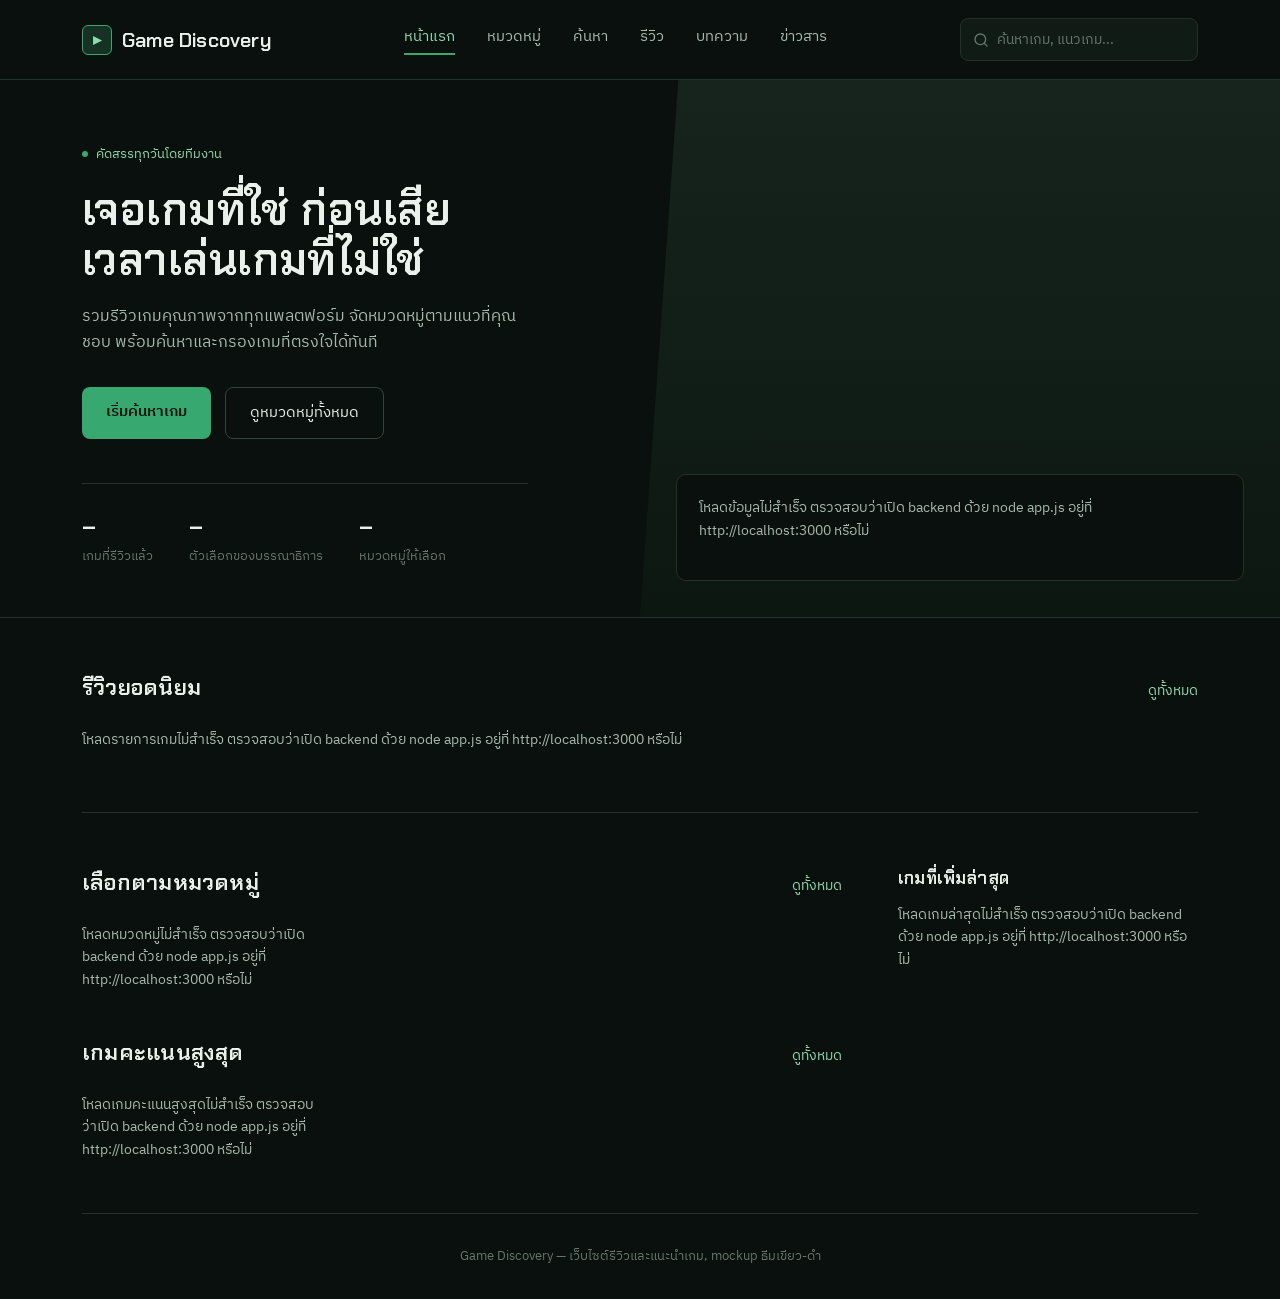
==== index.html @ e130eb2a "Initial frontend" ====
<!DOCTYPE html>
<html lang="th">
<head>
<meta charset="UTF-8">
<meta name="viewport" content="width=device-width, initial-scale=1.0">
<title>Game Discovery — หาเกมที่ใช่ ก่อนใคร</title>
<link rel="preconnect" href="https://fonts.googleapis.com">
<link rel="preconnect" href="https://fonts.gstatic.com" crossorigin>
<link href="https://fonts.googleapis.com/css2?family=Chakra+Petch:wght@500;600;700&family=IBM+Plex+Sans+Thai:wght@400;500;600&family=IBM+Plex+Sans:wght@400;500;600&display=swap" rel="stylesheet">
<link rel="stylesheet" href="style.css">
</head>
<body>

<header>
  <nav class="nav">
    <a class="brand" href="index.html"><span class="brand-mark">▸</span>Game Discovery</a>
    <div class="nav-links">
      <a href="index.html" class="active">หน้าแรก</a>
      <a href="categories.html">หมวดหมู่</a>
      <a href="search.html">ค้นหา</a>
      <a href="#">รีวิว</a>
      <a href="#">บทความ</a>
      <a href="#">ข่าวสาร</a>
    </div>
    <div class="nav-right">
      <form class="search-box" id="nav-search-form" role="search">
        <svg class="search-icon" width="16" height="16" viewBox="0 0 24 24" fill="none" stroke="currentColor" stroke-width="2" stroke-linecap="round" stroke-linejoin="round"><circle cx="11" cy="11" r="8"></circle><line x1="21" y1="21" x2="16.65" y2="16.65"></line></svg>
        <input type="text" id="nav-search-input" class="search-input" placeholder="ค้นหาเกม, แนวเกม..." autocomplete="off">
      </form>
    </div>
  </nav>
</header>

<div class="hero">
  <div class="hero-left">
    <div class="hero-tag"><span class="dot"></span>คัดสรรทุกวันโดยทีมงาน</div>
    <h1>เจอเกมที่ใช่ ก่อนเสียเวลาเล่นเกมที่ไม่ใช่</h1>
    <p>รวมรีวิวเกมคุณภาพจากทุกแพลตฟอร์ม จัดหมวดหมู่ตามแนวที่คุณชอบ พร้อมค้นหาและกรองเกมที่ตรงใจได้ทันที</p>
    <div class="hero-ctas">
      <a href="search.html" class="btn-primary">เริ่มค้นหาเกม</a>
      <a href="categories.html" class="btn-ghost">ดูหมวดหมู่ทั้งหมด</a>
    </div>
    <div class="hero-stats">
      <div class="hero-stat"><b id="stat-games">–</b><span>เกมที่รีวิวแล้ว</span></div>
      <div class="hero-stat"><b id="stat-picks">–</b><span>ตัวเลือกของบรรณาธิการ</span></div>
      <div class="hero-stat"><b id="stat-cats">–</b><span>หมวดหมู่ให้เลือก</span></div>
    </div>
  </div>
  <div class="hero-right">
    <a class="hero-card" id="hero-card" href="#">
      <p style="color:var(--text-mid);font-size:14px;">กำลังโหลด...</p>
    </a>
  </div>
</div>

<div class="wrap">
  <section>
    <div class="sec-head"><h2>รีวิวยอดนิยม</h2><a href="search.html?sort=score_desc">ดูทั้งหมด</a></div>
    <div class="review-strip" id="review-strip">
      <p style="color:var(--text-mid);font-size:14px;">กำลังโหลดเกม...</p>
    </div>
  </section>

  <section>
    <div class="main-grid">
      <div>
        <div class="sec-head" id="categories"><h2>เลือกตามหมวดหมู่</h2><a href="categories.html">ดูทั้งหมด</a></div>
        <div class="cat-grid" id="cat-grid">
          <p style="color:var(--text-mid);font-size:14px;">กำลังโหลดหมวดหมู่...</p>
        </div>

        <div style="height:44px;"></div>

        <div class="sec-head"><h2>เกมคะแนนสูงสุด</h2><a href="search.html?sort=score_desc">ดูทั้งหมด</a></div>
        <div class="rec-row" id="rec-row">
          <p style="color:var(--text-mid);font-size:14px;">กำลังโหลดเกม...</p>
        </div>
      </div>

      <aside>
        <div class="sec-head" style="border:none;margin-bottom:12px;"><h2 style="font-size:17px;">เกมที่เพิ่มล่าสุด</h2></div>
        <div id="recent-list">
          <p style="color:var(--text-mid);font-size:14px;">กำลังโหลด...</p>
        </div>
      </aside>
    </div>
  </section>
</div>

<footer>Game Discovery — เว็บไซต์รีวิวและแนะนำเกม, mockup ธีมเขียว-ดำ</footer>

<script src="common.js"></script>
<script src="script.js"></script>
</body>
</html>
---- style.css ----
:root{
    --bg-0:#0A100D;
    --bg-1:#111B16;
    --bg-2:#182620;
    --line:#243029;
    --line-strong:#33453A;
    --text-hi:#EAF1EC;
    --text-mid:#A9BBAF;
    --text-low:#66766C;
    --green:#37A870;
    --green-soft:#8FD9AE;
    --green-deep:#153224;
    --amber:#E3B15E;
    --amber-deep:#3A2C14;
  }
  *{box-sizing:border-box;margin:0;padding:0;}
  body{
    background:var(--bg-0);
    color:var(--text-hi);
    font-family:'IBM Plex Sans Thai','IBM Plex Sans',sans-serif;
    line-height:1.6;
  }
  h1,h2,h3,.brand,.score,.eyebrow-num{
    font-family:'Chakra Petch',sans-serif;
    letter-spacing:0.01em;
  }
  a{color:inherit;text-decoration:none;}
  img{display:block;max-width:100%;}
  .wrap{max-width:1180px;margin:0 auto;padding:0 32px;}

  /* NAV */
  header{
    border-bottom:1px solid var(--line);
    background:var(--bg-0);
    position:sticky;top:0;z-index:10;
  }
  .nav{
    display:flex;align-items:center;justify-content:space-between;
    padding:18px 32px;max-width:1180px;margin:0 auto;
  }
  .brand{
    font-size:20px;font-weight:600;color:var(--text-hi);
    display:flex;align-items:center;gap:10px;
  }
  .brand-mark{
    width:30px;height:30px;background:var(--green-deep);
    border:1px solid var(--green);border-radius:6px;
    display:flex;align-items:center;justify-content:center;
    color:var(--green-soft);font-size:16px;
  }
  .nav-links{display:flex;gap:32px;font-size:15px;color:var(--text-mid);}
  .nav-links a.active{color:var(--green-soft);border-bottom:2px solid var(--green);padding-bottom:4px;}
  .nav-right{display:flex;align-items:center;gap:20px;}

  /* ช่องค้นหาบน nav — เป็น input จริง ใช้พิมพ์แล้ว Enter เพื่อค้นหาได้ */
  .search-box{
    display:flex;align-items:center;gap:8px;
    background:var(--bg-1);border:1px solid var(--line);
    border-radius:8px;padding:0 12px;color:var(--text-low);
    min-width:220px;transition:border-color .15s ease;
  }
  .search-box:focus-within{border-color:var(--green);}
  .search-icon{flex-shrink:0;color:var(--text-low);}
  .search-box:focus-within .search-icon{color:var(--green-soft);}
  .search-input{
    background:transparent;border:none;outline:none;
    color:var(--text-hi);font-family:inherit;font-size:14px;
    padding:9px 0;width:100%;
  }
  .search-input::placeholder{color:var(--text-low);}

  /* HERO */
  .hero{
    display:grid;grid-template-columns:1fr 1fr;
    gap:0;border-bottom:1px solid var(--line);
    min-height:420px;
  }
  .hero-left{
    padding:64px 32px 48px calc((100vw - 1180px)/2 + 32px);
    display:flex;flex-direction:column;justify-content:center;
    max-width:560px;
  }
  @media(max-width:1180px){.hero-left{padding-left:32px;}}
  .hero-tag{
    font-size:13px;color:var(--green-soft);
    display:flex;align-items:center;gap:8px;margin-bottom:20px;
  }
  .hero-tag .dot{width:6px;height:6px;border-radius:50%;background:var(--green);}
  .hero-left h1{
    font-size:44px;font-weight:600;line-height:1.15;
    color:var(--text-hi);margin-bottom:18px;
  }
  .hero-left p{color:var(--text-mid);font-size:16px;max-width:440px;margin-bottom:32px;}
  .hero-ctas{display:flex;gap:14px;margin-bottom:44px;}
  .btn-primary{
    background:var(--green);color:#08150E;font-weight:600;
    padding:13px 24px;border-radius:8px;font-size:15px;
  }
  .btn-ghost{
    border:1px solid var(--line-strong);color:var(--text-hi);
    padding:13px 24px;border-radius:8px;font-size:15px;
  }
  .hero-stats{display:flex;gap:36px;border-top:1px solid var(--line);padding-top:24px;}
  .hero-stat b{display:block;font-family:'Chakra Petch',sans-serif;font-size:22px;color:var(--text-hi);}
  .hero-stat span{font-size:13px;color:var(--text-low);}

  .hero-right{
    position:relative;background:var(--bg-1);
    clip-path:polygon(6% 0,100% 0,100% 100%,0 100%);
    display:flex;align-items:flex-end;padding:36px;
    background:linear-gradient(180deg,#16241D 0%,#0D1712 100%);
  }
  .hero-card{
    background:var(--bg-0);border:1px solid var(--line);
    border-radius:10px;padding:22px;width:100%;display:block;
    transition:border-color .15s ease;
  }
  a.hero-card:hover{border-color:var(--green);}
  .hero-card-top{display:flex;justify-content:space-between;align-items:flex-start;margin-bottom:14px;}
  .badge-score{
    background:var(--amber-deep);color:var(--amber);
    font-family:'Chakra Petch',sans-serif;font-weight:600;
    font-size:14px;padding:4px 10px;border-radius:6px;
  }
  .badge-pick{font-size:12px;color:var(--green-soft);}
  .hero-card h3{font-size:24px;color:var(--text-hi);margin-bottom:8px;}
  .hero-card p{font-size:14px;color:var(--text-mid);margin-bottom:16px;}
  .tag-row{display:flex;gap:8px;}
  .tag{
    font-size:12px;color:var(--text-mid);border:1px solid var(--line-strong);
    padding:4px 10px;border-radius:6px;
  }

  /* SECTION HEADERS */
  section{padding:52px 0;border-bottom:1px solid var(--line);}
  .sec-head{display:flex;justify-content:space-between;align-items:baseline;margin-bottom:24px;}
  .sec-head h2{font-size:22px;font-weight:600;}
  .sec-head a{font-size:14px;color:var(--green-soft);}

  /* REVIEW STRIP */
  .review-strip{display:flex;gap:0;overflow-x:auto;margin:0 -32px;padding:0 32px 8px;}
  .review-card{
    min-width:200px;border-right:1px solid var(--line);
    padding:0 20px 0 0;margin-right:20px;
  }
  .cover{
    height:130px;border-radius:8px;margin-bottom:12px;
    display:flex;align-items:flex-end;padding:10px;
    color:var(--text-hi);font-family:'Chakra Petch',sans-serif;font-size:13px;font-weight:600;
  }
  .review-card h4{font-size:15px;margin-bottom:4px;}
  .review-meta{display:flex;justify-content:space-between;align-items:center;}
  .review-meta .genre{font-size:12px;color:var(--text-low);}
  .review-meta .score{font-size:13px;color:var(--amber);font-weight:600;}

  /* MAIN GRID: content + sidebar */
  .main-grid{display:grid;grid-template-columns:1fr 300px;gap:56px;}
  .cat-grid{display:grid;grid-template-columns:repeat(3,1fr);gap:12px;}
  .cat-tile{
    background:var(--bg-1);border:1px solid var(--line);border-radius:8px;
    padding:16px;
  }
  .cat-tile b{display:block;font-size:15px;margin-bottom:2px;}
  .cat-tile span{font-size:12px;color:var(--text-low);}
  .cat-tile.wide{grid-column:span 2;}

  .rec-row{display:grid;grid-template-columns:repeat(3,1fr);gap:16px;}
  .rec-card .cover{height:110px;}

  aside .news-item{
    display:flex;gap:12px;padding:14px 0;border-top:1px solid var(--line);
  }
  aside .news-item:first-child{border-top:none;}
  .news-thumb{width:52px;height:52px;border-radius:6px;flex-shrink:0;}
  .news-item h5{font-size:13.5px;margin-bottom:4px;line-height:1.4;}
  .news-item span{font-size:11.5px;color:var(--text-low);}

  footer{padding:32px;text-align:center;font-size:13px;color:var(--text-low);}

  /* ===== SEARCH PAGE (search.html) ===== */
  .search-wrap{max-width:1180px;margin:0 auto;padding:48px 32px;}
  .search-wrap h1{font-size:28px;font-weight:600;margin-bottom:8px;}
  .search-wrap p.lead{color:var(--text-mid);font-size:15px;margin-bottom:28px;}

  .search-controls{margin-bottom:28px;}
  .search-field{position:relative;margin-bottom:14px;}
  .search-field input{
    width:100%;background:var(--bg-1);border:1px solid var(--line);
    border-radius:8px;padding:15px 16px;color:var(--text-hi);
    font-family:inherit;font-size:15px;outline:none;
    transition:border-color .15s ease;
  }
  .search-field input:focus{border-color:var(--green);}
  .search-field input::placeholder{color:var(--text-low);}

  .filter-row{display:flex;flex-wrap:wrap;gap:12px;align-items:center;}
  .filter-row select{
    background:var(--bg-1);border:1px solid var(--line);border-radius:8px;
    padding:10px 12px;color:var(--text-hi);font-family:inherit;font-size:14px;
    outline:none;
  }
  .filter-row select:focus{border-color:var(--green);}
  .check-field{
    display:flex;align-items:center;gap:8px;font-size:14px;
    color:var(--text-mid);cursor:pointer;user-select:none;
  }
  .check-field input{accent-color:var(--green);width:16px;height:16px;cursor:pointer;}

  .search-count{font-size:14px;color:var(--text-low);margin-bottom:20px;}
  .search-results{display:grid;grid-template-columns:repeat(auto-fill,minmax(200px,1fr));gap:20px;}
  .search-results .review-card{margin:0;padding:0;border:none;}
  .search-state{color:var(--text-mid);font-size:14px;}
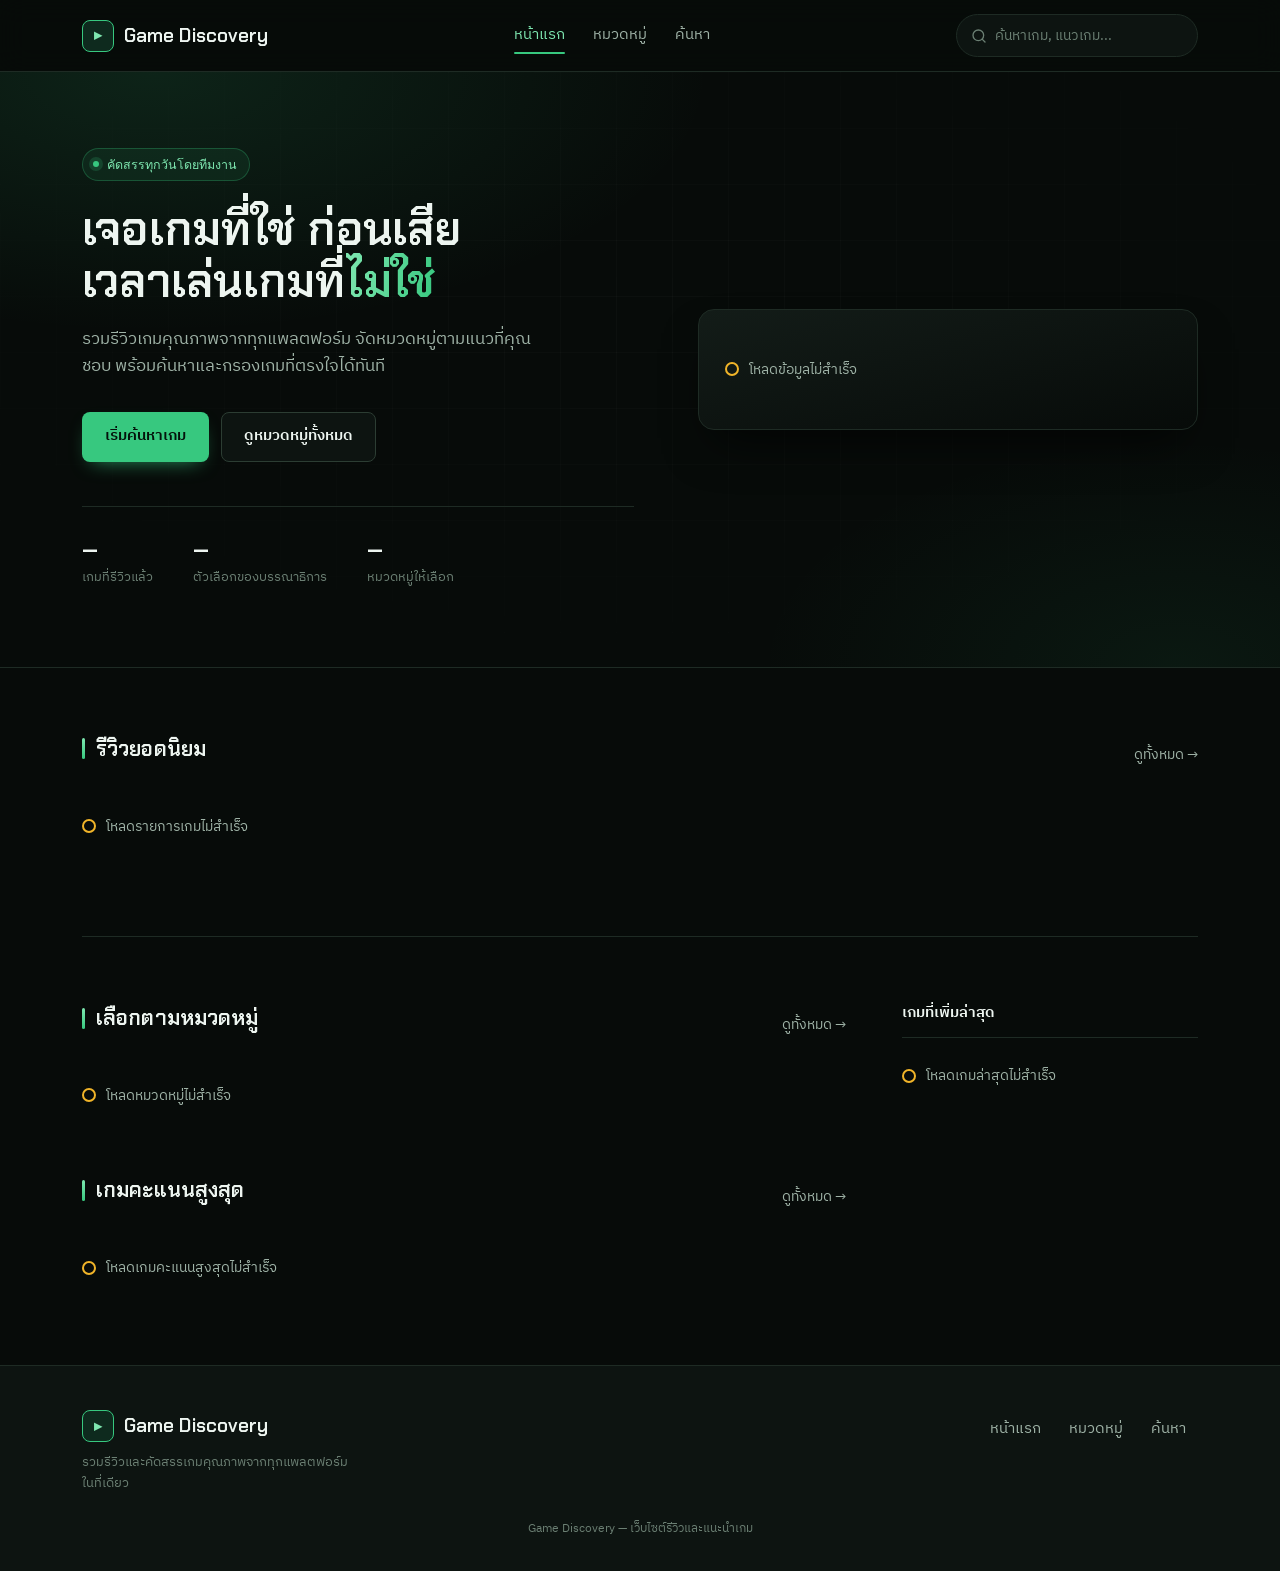
==== commit 44fc0402: "Redesign UI with a proper design system Rebuild the visual layer across all pages:  - style.css: rew" ====
--- a/index.html
+++ b/index.html
@@ -11,84 +11,98 @@
 </head>
 <body>
 
-<header>
+<header class="site-header">
   <nav class="nav">
     <a class="brand" href="index.html"><span class="brand-mark">▸</span>Game Discovery</a>
-    <div class="nav-links">
+    <div class="nav-links" id="nav-links">
       <a href="index.html" class="active">หน้าแรก</a>
       <a href="categories.html">หมวดหมู่</a>
       <a href="search.html">ค้นหา</a>
-      <a href="#">รีวิว</a>
-      <a href="#">บทความ</a>
-      <a href="#">ข่าวสาร</a>
     </div>
     <div class="nav-right">
       <form class="search-box" id="nav-search-form" role="search">
         <svg class="search-icon" width="16" height="16" viewBox="0 0 24 24" fill="none" stroke="currentColor" stroke-width="2" stroke-linecap="round" stroke-linejoin="round"><circle cx="11" cy="11" r="8"></circle><line x1="21" y1="21" x2="16.65" y2="16.65"></line></svg>
         <input type="text" id="nav-search-input" class="search-input" placeholder="ค้นหาเกม, แนวเกม..." autocomplete="off">
       </form>
+      <button class="nav-toggle" id="nav-toggle" type="button" aria-label="เปิดเมนู" aria-expanded="false" aria-controls="nav-links">
+        <span></span><span></span><span></span>
+      </button>
     </div>
   </nav>
 </header>
 
 <div class="hero">
-  <div class="hero-left">
-    <div class="hero-tag"><span class="dot"></span>คัดสรรทุกวันโดยทีมงาน</div>
-    <h1>เจอเกมที่ใช่ ก่อนเสียเวลาเล่นเกมที่ไม่ใช่</h1>
-    <p>รวมรีวิวเกมคุณภาพจากทุกแพลตฟอร์ม จัดหมวดหมู่ตามแนวที่คุณชอบ พร้อมค้นหาและกรองเกมที่ตรงใจได้ทันที</p>
-    <div class="hero-ctas">
-      <a href="search.html" class="btn-primary">เริ่มค้นหาเกม</a>
-      <a href="categories.html" class="btn-ghost">ดูหมวดหมู่ทั้งหมด</a>
+  <div class="hero-inner">
+    <div class="hero-left">
+      <div class="hero-tag"><span class="dot"></span>คัดสรรทุกวันโดยทีมงาน</div>
+      <h1>เจอเกมที่ใช่ ก่อนเสียเวลาเล่นเกมที่<em>ไม่ใช่</em></h1>
+      <p>รวมรีวิวเกมคุณภาพจากทุกแพลตฟอร์ม จัดหมวดหมู่ตามแนวที่คุณชอบ พร้อมค้นหาและกรองเกมที่ตรงใจได้ทันที</p>
+      <div class="hero-ctas">
+        <a href="search.html" class="btn-primary">เริ่มค้นหาเกม</a>
+        <a href="categories.html" class="btn-ghost">ดูหมวดหมู่ทั้งหมด</a>
+      </div>
+      <div class="hero-stats">
+        <div class="hero-stat"><b id="stat-games">–</b><span>เกมที่รีวิวแล้ว</span></div>
+        <div class="hero-stat"><b id="stat-picks">–</b><span>ตัวเลือกของบรรณาธิการ</span></div>
+        <div class="hero-stat"><b id="stat-cats">–</b><span>หมวดหมู่ให้เลือก</span></div>
+      </div>
     </div>
-    <div class="hero-stats">
-      <div class="hero-stat"><b id="stat-games">–</b><span>เกมที่รีวิวแล้ว</span></div>
-      <div class="hero-stat"><b id="stat-picks">–</b><span>ตัวเลือกของบรรณาธิการ</span></div>
-      <div class="hero-stat"><b id="stat-cats">–</b><span>หมวดหมู่ให้เลือก</span></div>
+    <div class="hero-right">
+      <a class="hero-card" id="hero-card" href="#">
+        <span class="state">กำลังโหลดเกมเด่น...</span>
+      </a>
     </div>
-  </div>
-  <div class="hero-right">
-    <a class="hero-card" id="hero-card" href="#">
-      <p style="color:var(--text-mid);font-size:14px;">กำลังโหลด...</p>
-    </a>
   </div>
 </div>
 
-<div class="wrap">
-  <section>
-    <div class="sec-head"><h2>รีวิวยอดนิยม</h2><a href="search.html?sort=score_desc">ดูทั้งหมด</a></div>
+<div class="container">
+  <section class="section">
+    <div class="sec-head"><h2>รีวิวยอดนิยม</h2><a class="more" href="search.html?sort=score_desc">ดูทั้งหมด →</a></div>
     <div class="review-strip" id="review-strip">
-      <p style="color:var(--text-mid);font-size:14px;">กำลังโหลดเกม...</p>
+      <span class="state">กำลังโหลดเกม...</span>
     </div>
   </section>
 
-  <section>
+  <section class="section">
     <div class="main-grid">
       <div>
-        <div class="sec-head" id="categories"><h2>เลือกตามหมวดหมู่</h2><a href="categories.html">ดูทั้งหมด</a></div>
+        <div class="sec-head" id="categories"><h2>เลือกตามหมวดหมู่</h2><a class="more" href="categories.html">ดูทั้งหมด →</a></div>
         <div class="cat-grid" id="cat-grid">
-          <p style="color:var(--text-mid);font-size:14px;">กำลังโหลดหมวดหมู่...</p>
+          <span class="state">กำลังโหลดหมวดหมู่...</span>
         </div>
 
-        <div style="height:44px;"></div>
-
-        <div class="sec-head"><h2>เกมคะแนนสูงสุด</h2><a href="search.html?sort=score_desc">ดูทั้งหมด</a></div>
+        <div class="sec-head" style="margin-top:44px;"><h2>เกมคะแนนสูงสุด</h2><a class="more" href="search.html?sort=score_desc">ดูทั้งหมด →</a></div>
         <div class="rec-row" id="rec-row">
-          <p style="color:var(--text-mid);font-size:14px;">กำลังโหลดเกม...</p>
+          <span class="state">กำลังโหลดเกม...</span>
         </div>
       </div>
 
       <aside>
-        <div class="sec-head" style="border:none;margin-bottom:12px;"><h2 style="font-size:17px;">เกมที่เพิ่มล่าสุด</h2></div>
+        <div class="sidebar-title">เกมที่เพิ่มล่าสุด</div>
         <div id="recent-list">
-          <p style="color:var(--text-mid);font-size:14px;">กำลังโหลด...</p>
+          <span class="state">กำลังโหลด...</span>
         </div>
       </aside>
     </div>
   </section>
 </div>
 
-<footer>Game Discovery — เว็บไซต์รีวิวและแนะนำเกม, mockup ธีมเขียว-ดำ</footer>
+<footer class="site-footer">
+  <div class="footer-inner">
+    <div class="footer-brand">
+      <a class="brand" href="index.html"><span class="brand-mark">▸</span>Game Discovery</a>
+      <p>รวมรีวิวและคัดสรรเกมคุณภาพจากทุกแพลตฟอร์ม ในที่เดียว</p>
+    </div>
+    <div class="nav-links">
+      <a href="index.html">หน้าแรก</a>
+      <a href="categories.html">หมวดหมู่</a>
+      <a href="search.html">ค้นหา</a>
+    </div>
+  </div>
+  <p class="footer-note">Game Discovery — เว็บไซต์รีวิวและแนะนำเกม</p>
+</footer>
 
+<script src="ui.js"></script>
 <script src="common.js"></script>
 <script src="script.js"></script>
 </body>
--- a/style.css
+++ b/style.css
@@ -1,212 +1,833 @@
+/* =========================================================
+   Game Discovery — design system
+   ========================================================= */
+
 :root{
-    --bg-0:#0A100D;
-    --bg-1:#111B16;
-    --bg-2:#182620;
-    --line:#243029;
-    --line-strong:#33453A;
-    --text-hi:#EAF1EC;
-    --text-mid:#A9BBAF;
-    --text-low:#66766C;
-    --green:#37A870;
-    --green-soft:#8FD9AE;
-    --green-deep:#153224;
-    --amber:#E3B15E;
-    --amber-deep:#3A2C14;
+  /* surfaces */
+  --bg-0:#070B09;
+  --bg-1:#0D1411;
+  --bg-2:#131C18;
+  --bg-3:#1A251F;
+  --line:#1E2B24;
+  --line-strong:#2C3D33;
+
+  /* text */
+  --text-hi:#EDF5F0;
+  --text-mid:#9FB3A7;
+  --text-low:#6B7F73;
+
+  /* brand */
+  --green:#37C87F;
+  --green-soft:#7EE7B0;
+  --green-deep:#0E2A1E;
+  --amber:#F0B429;
+  --amber-deep:#3A2C14;
+
+  /* cover fallbacks */
+  --cover-1:#4B2A2E;
+  --cover-2:#2E3A2A;
+  --cover-3:#2A3038;
+  --cover-4:#33231F;
+  --cover-5:#243228;
+  --cover-6:#1F2A38;
+
+  /* scale */
+  --container:1180px;
+  --r-sm:8px;
+  --r-md:12px;
+  --r-lg:16px;
+  --r-full:999px;
+
+  --shadow-sm:0 1px 2px rgba(0,0,0,.4);
+  --shadow-md:0 8px 24px -8px rgba(0,0,0,.6);
+  --shadow-lg:0 24px 48px -16px rgba(0,0,0,.7);
+
+  --ease:cubic-bezier(.2,.8,.2,1);
+  --t-fast:.15s var(--ease);
+  --t-med:.28s var(--ease);
+}
+
+*,*::before,*::after{box-sizing:border-box;margin:0;padding:0;}
+
+html{-webkit-text-size-adjust:100%;scroll-behavior:smooth;}
+
+body{
+  background:var(--bg-0);
+  color:var(--text-hi);
+  font-family:'IBM Plex Sans Thai','IBM Plex Sans',system-ui,sans-serif;
+  font-size:16px;
+  line-height:1.65;
+  -webkit-font-smoothing:antialiased;
+  text-rendering:optimizeLegibility;
+}
+
+h1,h2,h3,.brand,.score,.num{
+  font-family:'Chakra Petch','IBM Plex Sans Thai',sans-serif;
+  letter-spacing:.005em;
+}
+
+::selection{background:var(--green);color:var(--bg-0);}
+
+a{color:inherit;text-decoration:none;}
+img{display:block;max-width:100%;}
+
+button,input,select{font:inherit;color:inherit;}
+
+/* .nav-links มี display:flex ต้องบังคับ hidden ให้มีผลจริง */
+[hidden]{display:none !important;}
+
+/* focus ring สำหรับผู้ใช้คีย์บอร์ด */
+:focus-visible{
+  outline:2px solid var(--green-soft);
+  outline-offset:3px;
+  border-radius:var(--r-sm);
+}
+
+.container{max-width:var(--container);margin:0 auto;padding:0 32px;}
+
+/* =========================================================
+   NAV
+   ========================================================= */
+.site-header{
+  position:sticky;top:0;z-index:50;
+  background:rgba(7,11,9,.82);
+  backdrop-filter:blur(14px);
+  -webkit-backdrop-filter:blur(14px);
+  border-bottom:1px solid var(--line);
+}
+
+.nav{
+  display:flex;align-items:center;justify-content:space-between;gap:24px;
+  max-width:var(--container);margin:0 auto;
+  padding:14px 32px;
+}
+
+.brand{
+  display:flex;align-items:center;gap:10px;
+  font-size:19px;font-weight:600;white-space:nowrap;
+}
+.brand-mark{
+  width:32px;height:32px;flex-shrink:0;
+  display:flex;align-items:center;justify-content:center;
+  background:var(--green-deep);
+  border:1px solid var(--green);
+  border-radius:var(--r-sm);
+  color:var(--green-soft);font-size:15px;
+  transition:background var(--t-fast),transform var(--t-fast);
+}
+.brand:hover .brand-mark{background:var(--green);color:var(--bg-0);transform:rotate(-8deg);}
+
+.nav-links{display:flex;align-items:center;gap:4px;font-size:14.5px;}
+.nav-links a{
+  position:relative;
+  padding:8px 12px;border-radius:var(--r-sm);
+  color:var(--text-mid);
+  transition:color var(--t-fast),background var(--t-fast);
+}
+.nav-links a:hover{color:var(--text-hi);background:var(--bg-2);}
+.nav-links a.active{color:var(--green-soft);}
+.nav-links a.active::after{
+  content:'';position:absolute;left:12px;right:12px;bottom:2px;
+  height:2px;border-radius:2px;background:var(--green);
+}
+
+.nav-right{display:flex;align-items:center;gap:12px;}
+
+.search-box{
+  display:flex;align-items:center;gap:8px;
+  min-width:240px;
+  background:var(--bg-1);
+  border:1px solid var(--line);
+  border-radius:var(--r-full);
+  padding:0 14px;
+  color:var(--text-low);
+  transition:border-color var(--t-fast),background var(--t-fast);
+}
+.search-box:hover{border-color:var(--line-strong);}
+.search-box:focus-within{border-color:var(--green);background:var(--bg-2);}
+.search-icon{flex-shrink:0;transition:color var(--t-fast);}
+.search-box:focus-within .search-icon{color:var(--green-soft);}
+.search-input{
+  width:100%;background:transparent;border:none;outline:none;
+  font-size:14px;padding:9px 0;color:var(--text-hi);
+}
+.search-input::placeholder{color:var(--text-low);}
+
+/* hamburger */
+.nav-toggle{
+  display:none;
+  width:40px;height:40px;
+  background:var(--bg-1);
+  border:1px solid var(--line);
+  border-radius:var(--r-sm);
+  cursor:pointer;
+  padding:0;
+  align-items:center;justify-content:center;
+}
+.nav-toggle span{
+  display:block;width:17px;height:1.5px;border-radius:2px;
+  background:var(--text-hi);
+  transition:transform var(--t-med),opacity var(--t-fast);
+}
+.nav-toggle span+span{margin-top:4px;}
+.nav-toggle[aria-expanded="true"] span:nth-child(1){transform:translateY(5.5px) rotate(45deg);}
+.nav-toggle[aria-expanded="true"] span:nth-child(2){opacity:0;}
+.nav-toggle[aria-expanded="true"] span:nth-child(3){transform:translateY(-5.5px) rotate(-45deg);}
+
+/* =========================================================
+   BUTTONS
+   ========================================================= */
+.btn-primary,.btn-ghost{
+  display:inline-flex;align-items:center;justify-content:center;
+  padding:12px 22px;
+  border-radius:var(--r-sm);
+  font-size:14.5px;font-weight:600;
+  border:1px solid transparent;
+  transition:transform var(--t-fast),background var(--t-fast),
+             border-color var(--t-fast),box-shadow var(--t-fast);
+}
+.btn-primary{
+  background:var(--green);color:#04120B;
+  box-shadow:0 8px 20px -10px rgba(55,200,127,.8);
+}
+.btn-primary:hover{background:var(--green-soft);transform:translateY(-1px);}
+.btn-ghost{
+  border-color:var(--line-strong);
+  color:var(--text-hi);
+  background:var(--bg-1);
+}
+.btn-ghost:hover{border-color:var(--green);color:var(--green-soft);transform:translateY(-1px);}
+
+.btn-primary:active,.btn-ghost:active{transform:translateY(0);}
+
+/* =========================================================
+   HERO
+   ========================================================= */
+.hero{
+  position:relative;
+  border-bottom:1px solid var(--line);
+  overflow:hidden;
+  background:
+    radial-gradient(900px 420px at 12% 0%,rgba(55,200,127,.13),transparent 62%),
+    radial-gradient(700px 380px at 92% 100%,rgba(55,200,127,.07),transparent 60%),
+    var(--bg-0);
+}
+.hero::before{
+  content:'';position:absolute;inset:0;
+  background-image:
+    linear-gradient(rgba(255,255,255,.022) 1px,transparent 1px),
+    linear-gradient(90deg,rgba(255,255,255,.022) 1px,transparent 1px);
+  background-size:56px 56px;
+  mask-image:radial-gradient(70% 70% at 50% 40%,#000,transparent);
+  -webkit-mask-image:radial-gradient(70% 70% at 50% 40%,#000,transparent);
+  pointer-events:none;
+}
+.hero-inner{
+  position:relative;
+  max-width:var(--container);margin:0 auto;
+  padding:76px 32px;
+  display:grid;grid-template-columns:1.05fr .95fr;
+  gap:64px;align-items:center;
+  min-height:470px;
+}
+
+.hero-tag{
+  display:inline-flex;align-items:center;gap:8px;
+  align-self:flex-start;
+  padding:5px 12px 5px 10px;
+  margin-bottom:22px;
+  font-size:12.5px;font-weight:500;
+  color:var(--green-soft);
+  background:rgba(55,200,127,.08);
+  border:1px solid rgba(55,200,127,.28);
+  border-radius:var(--r-full);
+}
+.hero-tag .dot{
+  width:6px;height:6px;border-radius:50%;
+  background:var(--green);
+  box-shadow:0 0 0 4px rgba(55,200,127,.18);
+  animation:pulse 2.4s var(--ease) infinite;
+}
+@keyframes pulse{50%{box-shadow:0 0 0 7px rgba(55,200,127,.05);}}
+
+.hero-left h1{
+  font-size:clamp(32px,4.4vw,46px);
+  font-weight:600;line-height:1.14;
+  margin-bottom:18px;
+  text-wrap:balance;
+}
+.hero-left h1 em{
+  font-style:normal;
+  background:linear-gradient(100deg,var(--green-soft),var(--green));
+  -webkit-background-clip:text;background-clip:text;
+  -webkit-text-fill-color:transparent;color:transparent;
+}
+.hero-left p{
+  color:var(--text-mid);font-size:16.5px;
+  max-width:46ch;margin-bottom:32px;
+}
+
+.hero-ctas{display:flex;flex-wrap:wrap;gap:12px;margin-bottom:44px;}
+
+.hero-stats{
+  display:flex;flex-wrap:wrap;gap:40px;
+  padding-top:26px;
+  border-top:1px solid var(--line);
+}
+.hero-stat b{
+  display:block;
+  font-family:'Chakra Petch',sans-serif;
+  font-size:26px;font-weight:600;line-height:1.2;
+  font-variant-numeric:tabular-nums;
+}
+.hero-stat span{font-size:12.5px;color:var(--text-low);}
+
+/* featured card */
+.hero-right{position:relative;}
+.hero-card{
+  display:block;
+  background:linear-gradient(165deg,var(--bg-2),var(--bg-0));
+  border:1px solid var(--line);
+  border-radius:var(--r-lg);
+  padding:26px;
+  box-shadow:var(--shadow-lg);
+  transition:transform var(--t-med),border-color var(--t-med),box-shadow var(--t-med);
+}
+.hero-card:hover{
+  transform:translateY(-4px);
+  border-color:var(--line-strong);
+  box-shadow:0 32px 64px -20px rgba(0,0,0,.8);
+}
+.hero-card-top{
+  display:flex;justify-content:space-between;align-items:center;gap:12px;
+  margin-bottom:16px;
+}
+.hero-card h3{font-size:25px;font-weight:600;margin-bottom:10px;line-height:1.25;}
+.hero-card p{
+  font-size:14.5px;color:var(--text-mid);
+  display:-webkit-box;-webkit-line-clamp:3;-webkit-box-orient:vertical;
+  overflow:hidden;
+}
+
+.badge-score{
+  display:inline-flex;align-items:baseline;gap:2px;
+  padding:5px 11px;
+  background:linear-gradient(160deg,var(--amber-deep),rgba(58,44,20,.5));
+  border:1px solid rgba(240,180,41,.35);
+  border-radius:var(--r-sm);
+  color:var(--amber);
+  font-family:'Chakra Petch',sans-serif;
+  font-weight:600;font-size:14px;
+  font-variant-numeric:tabular-nums;
+  white-space:nowrap;
+}
+.badge-score::after{content:'/10';font-size:11px;opacity:.65;}
+
+.badge-pick{
+  display:inline-flex;align-items:center;gap:6px;
+  font-size:11.5px;font-weight:500;letter-spacing:.02em;
+  color:var(--green-soft);
+}
+.badge-pick::before{
+  content:'';width:5px;height:5px;border-radius:50%;background:var(--green);
+}
+
+.tag-row{display:flex;flex-wrap:wrap;gap:8px;}
+.chip{
+  font-size:12px;line-height:1.5;
+  color:var(--text-mid);
+  background:var(--bg-2);
+  border:1px solid var(--line-strong);
+  border-radius:var(--r-full);
+  padding:4px 11px;
+}
+
+/* =========================================================
+   SECTIONS
+   ========================================================= */
+.section{padding:64px 0;border-bottom:1px solid var(--line);}
+.section:last-of-type{border-bottom:none;}
+
+.sec-head{
+  display:flex;justify-content:space-between;align-items:baseline;
+  gap:16px;margin-bottom:26px;
+}
+.sec-head h2{
+  font-size:21px;font-weight:600;
+  display:flex;align-items:center;gap:11px;
+}
+.sec-head h2::before{
+  content:'';width:3px;height:1em;border-radius:2px;
+  background:linear-gradient(var(--green-soft),var(--green));
+}
+.sec-head .more{
+  font-size:13.5px;color:var(--text-mid);white-space:nowrap;
+  display:inline-flex;align-items:center;gap:6px;
+  transition:color var(--t-fast),gap var(--t-fast);
+}
+.sec-head .more:hover{color:var(--green-soft);gap:10px;}
+
+/* =========================================================
+   GAME CARD
+   ========================================================= */
+.card-grid{
+  display:grid;
+  grid-template-columns:repeat(auto-fill,minmax(210px,1fr));
+  gap:22px;
+}
+
+.review-card{
+  display:block;
+  background:var(--bg-1);
+  border:1px solid var(--line);
+  border-radius:var(--r-md);
+  padding:11px;
+  transition:transform var(--t-med),border-color var(--t-med),
+             background var(--t-med),box-shadow var(--t-med);
+}
+.review-card:hover{
+  transform:translateY(-4px);
+  background:var(--bg-2);
+  border-color:var(--line-strong);
+  box-shadow:var(--shadow-md);
+}
+
+.cover{
+  position:relative;
+  aspect-ratio:16/10;
+  border-radius:var(--r-sm);
+  overflow:hidden;
+  margin-bottom:13px;
+  background:var(--cover-bg,var(--bg-3));
+  display:flex;align-items:flex-end;
+}
+.cover img{
+  position:absolute;inset:0;
+  width:100%;height:100%;object-fit:cover;
+  transition:transform var(--t-med),opacity var(--t-med);
+}
+.cover::after{
+  content:'';position:absolute;inset:0;
+  background:linear-gradient(180deg,rgba(7,11,9,.25) 0%,rgba(7,11,9,.55) 55%,rgba(7,11,9,.92) 100%);
+  pointer-events:none;
+}
+.cover-title{
+  position:relative;z-index:1;
+  padding:12px;
+  font-family:'Chakra Petch',sans-serif;
+  font-size:14px;font-weight:600;line-height:1.35;
+  color:var(--text-hi);
+  display:-webkit-box;-webkit-line-clamp:2;-webkit-box-orient:vertical;
+  overflow:hidden;
+  text-shadow:0 1px 6px rgba(0,0,0,.7);
+}
+.review-card:hover .cover img{transform:scale(1.06);}
+
+.cover-flag{
+  position:absolute;z-index:2;top:9px;left:9px;
+  display:inline-flex;align-items:center;gap:5px;
+  padding:4px 9px;
+  font-size:10.5px;font-weight:500;letter-spacing:.03em;
+  color:#04120B;background:var(--green);
+  border-radius:var(--r-full);
+  box-shadow:var(--shadow-sm);
+}
+
+.cover-score{
+  position:absolute;z-index:2;top:9px;right:9px;
+  padding:3px 9px;
+  font-family:'Chakra Petch',sans-serif;
+  font-size:12.5px;font-weight:600;
+  font-variant-numeric:tabular-nums;
+  color:var(--amber);
+  background:rgba(7,11,9,.82);
+  border:1px solid rgba(240,180,41,.3);
+  border-radius:var(--r-full);
+  backdrop-filter:blur(6px);
+  -webkit-backdrop-filter:blur(6px);
+}
+
+.review-card h4{
+  font-family:'IBM Plex Sans Thai',sans-serif;
+  font-size:15px;font-weight:600;line-height:1.4;
+  margin-bottom:7px;
+  display:-webkit-box;-webkit-line-clamp:2;-webkit-box-orient:vertical;
+  overflow:hidden;
+  transition:color var(--t-fast);
+}
+.review-card:hover h4{color:var(--green-soft);}
+
+.review-meta{
+  display:flex;justify-content:space-between;align-items:center;gap:8px;
+}
+.review-meta .genre{
+  font-size:12px;color:var(--text-low);
+  white-space:nowrap;overflow:hidden;text-overflow:ellipsis;
+}
+.review-meta .score{
+  font-family:'Chakra Petch',sans-serif;
+  font-size:13px;font-weight:600;color:var(--amber);
+  font-variant-numeric:tabular-nums;
+  white-space:nowrap;
+}
+
+/* horizontal strip */
+.review-strip{
+  display:flex;gap:20px;
+  overflow-x:auto;
+  padding-bottom:12px;
+  margin:0 -32px;padding-left:32px;padding-right:32px;
+  scroll-snap-type:x proximity;
+  scrollbar-width:thin;
+  scrollbar-color:var(--line-strong) transparent;
+}
+.review-strip::-webkit-scrollbar{height:6px;}
+.review-strip::-webkit-scrollbar-track{background:transparent;}
+.review-strip::-webkit-scrollbar-thumb{background:var(--line-strong);border-radius:3px;}
+.review-strip::-webkit-scrollbar-thumb:hover{background:var(--green-deep);}
+.review-strip .review-card{
+  flex:0 0 232px;margin:0;padding:11px;
+  scroll-snap-align:start;
+}
+
+/* =========================================================
+   HOME: main grid + categories + sidebar
+   ========================================================= */
+.main-grid{display:grid;grid-template-columns:1fr 296px;gap:56px;}
+
+.cat-grid{display:grid;grid-template-columns:repeat(3,1fr);gap:14px;}
+.cat-tile{
+  position:relative;overflow:hidden;
+  display:flex;flex-direction:column;justify-content:space-between;
+  gap:6px;min-height:96px;
+  padding:18px;
+  background:var(--bg-1);
+  border:1px solid var(--line);
+  border-radius:var(--r-md);
+  transition:transform var(--t-med),border-color var(--t-med),background var(--t-med);
+}
+.cat-tile::before{
+  content:'';position:absolute;top:0;left:0;right:0;height:2px;
+  background:linear-gradient(90deg,var(--green),transparent);
+  opacity:0;transition:opacity var(--t-med);
+}
+.cat-tile:hover{
+  transform:translateY(-3px);
+  background:var(--bg-2);
+  border-color:var(--line-strong);
+}
+.cat-tile:hover::before{opacity:1;}
+.cat-tile b{font-size:15.5px;font-weight:600;line-height:1.35;}
+.cat-tile span{
+  display:inline-flex;align-items:center;gap:5px;
+  font-size:12px;color:var(--text-low);
+}
+.cat-tile span::after{
+  content:'→';font-size:13px;
+  opacity:0;transform:translateX(-4px);
+  transition:opacity var(--t-fast),transform var(--t-fast);
+}
+.cat-tile:hover span::after{opacity:1;transform:translateX(0);}
+.cat-tile.wide{grid-column:span 2;}
+
+.rec-row{display:grid;grid-template-columns:repeat(3,1fr);gap:22px;}
+
+/* sidebar */
+.sidebar-title{
+  font-size:15px;font-weight:600;color:var(--text-hi);
+  padding-bottom:12px;margin-bottom:4px;
+  border-bottom:1px solid var(--line);
+  display:flex;align-items:center;justify-content:space-between;
+}
+.news-item{
+  display:flex;gap:13px;
+  padding:14px 0;
+  border-bottom:1px solid var(--line);
+  transition:transform var(--t-fast);
+}
+.news-item:hover{transform:translateX(3px);}
+.news-item:last-child{border-bottom:none;}
+.news-thumb{
+  width:54px;height:54px;flex-shrink:0;
+  border-radius:var(--r-sm);
+  border:1px solid var(--line);
+  background:var(--cover-bg,var(--bg-3));
+  position:relative;overflow:hidden;
+}
+.news-thumb img{width:100%;height:100%;object-fit:cover;}
+.news-item h5{
+  font-family:'IBM Plex Sans Thai',sans-serif;
+  font-size:13.5px;font-weight:500;line-height:1.45;
+  margin-bottom:5px;
+  display:-webkit-box;-webkit-line-clamp:2;-webkit-box-orient:vertical;
+  overflow:hidden;
+  transition:color var(--t-fast);
+}
+.news-item:hover h5{color:var(--green-soft);}
+.news-item span{font-size:11.5px;color:var(--text-low);}
+
+/* =========================================================
+   SHARED PAGE HEADER (search / category / categories)
+   ========================================================= */
+.page-wrap{max-width:var(--container);margin:0 auto;padding:56px 32px 72px;}
+
+.page-head{margin-bottom:36px;max-width:60ch;}
+.page-head .eyebrow{
+  display:inline-block;
+  font-size:12px;font-weight:500;letter-spacing:.08em;text-transform:uppercase;
+  color:var(--green-soft);
+  margin-bottom:12px;
+}
+.page-head h1{
+  font-size:clamp(26px,3.4vw,34px);
+  font-weight:600;line-height:1.2;
+  margin-bottom:12px;
+  text-wrap:balance;
+}
+.page-head p{color:var(--text-mid);font-size:15.5px;}
+
+.back-link{
+  display:inline-flex;align-items:center;gap:7px;
+  font-size:13.5px;color:var(--text-mid);
+  margin-bottom:24px;
+  transition:color var(--t-fast),gap var(--t-fast);
+}
+.back-link:hover{color:var(--green-soft);gap:11px;}
+
+.cats-full-grid{
+  display:grid;
+  grid-template-columns:repeat(auto-fill,minmax(230px,1fr));
+  gap:18px;
+}
+.cats-full-grid .cat-tile{min-height:120px;padding:22px;}
+.cats-full-grid .cat-tile b{font-size:18px;}
+
+.cat-count,.search-count{
+  font-size:13.5px;color:var(--text-low);
+  margin-bottom:28px;
+  font-variant-numeric:tabular-nums;
+}
+
+/* =========================================================
+   SEARCH PAGE
+   ========================================================= */
+.search-controls{
+  position:sticky;top:71px;z-index:20;
+  background:rgba(7,11,9,.9);
+  backdrop-filter:blur(14px);
+  -webkit-backdrop-filter:blur(14px);
+  border:1px solid var(--line);
+  border-radius:var(--r-md);
+  padding:18px;
+  margin-bottom:28px;
+  box-shadow:var(--shadow-md);
+}
+.search-field{position:relative;margin-bottom:14px;}
+.search-field svg{
+  position:absolute;left:16px;top:50%;transform:translateY(-50%);
+  color:var(--text-low);pointer-events:none;
+  transition:color var(--t-fast);
+}
+.search-field input{
+  width:100%;
+  background:var(--bg-1);
+  border:1px solid var(--line);
+  border-radius:var(--r-sm);
+  padding:14px 16px 14px 46px;
+  color:var(--text-hi);
+  font-size:15px;
+  outline:none;
+  transition:border-color var(--t-fast),background var(--t-fast);
+}
+.search-field input:hover{border-color:var(--line-strong);}
+.search-field input:focus{border-color:var(--green);background:var(--bg-2);}
+.search-field input:focus + svg,
+.search-field:focus-within svg{color:var(--green-soft);}
+.search-field input::placeholder{color:var(--text-low);}
+
+.filter-row{display:flex;flex-wrap:wrap;gap:10px;align-items:center;}
+.filter-row select{
+  background:var(--bg-1);
+  border:1px solid var(--line);
+  border-radius:var(--r-sm);
+  padding:10px 13px;
+  color:var(--text-hi);
+  font-size:13.5px;
+  outline:none;cursor:pointer;
+  transition:border-color var(--t-fast),background var(--t-fast);
+}
+.filter-row select:hover{border-color:var(--line-strong);}
+.filter-row select:focus{border-color:var(--green);}
+.filter-row option{background:var(--bg-1);color:var(--text-hi);}
+
+.check-field{
+  display:inline-flex;align-items:center;gap:9px;
+  padding:9px 14px;
+  font-size:13.5px;color:var(--text-mid);
+  background:var(--bg-1);
+  border:1px solid var(--line);
+  border-radius:var(--r-sm);
+  cursor:pointer;user-select:none;
+  transition:border-color var(--t-fast),color var(--t-fast);
+}
+.check-field:hover{border-color:var(--line-strong);color:var(--text-hi);}
+.check-field:has(input:checked){border-color:var(--green);color:var(--green-soft);}
+.check-field input{
+  accent-color:var(--green);
+  width:16px;height:16px;cursor:pointer;
+}
+
+/* =========================================================
+   GAME DETAIL
+   ========================================================= */
+.detail-wrap{max-width:860px;margin:0 auto;padding:56px 32px 80px;}
+
+.detail-cover{
+  position:relative;
+  aspect-ratio:21/9;
+  border-radius:var(--r-lg);
+  overflow:hidden;
+  margin-bottom:30px;
+  border:1px solid var(--line);
+  background:var(--cover-bg,var(--bg-3));
+  display:flex;align-items:flex-end;
+}
+.detail-cover img{
+  position:absolute;inset:0;
+  width:100%;height:100%;object-fit:cover;
+}
+.detail-cover::after{
+  content:'';position:absolute;inset:0;
+  background:linear-gradient(180deg,rgba(7,11,9,.2),rgba(7,11,9,.9));
+}
+.detail-cover-text{
+  position:relative;z-index:1;
+  padding:26px;
+  font-family:'Chakra Petch',sans-serif;
+  font-size:26px;font-weight:600;line-height:1.25;
+  text-shadow:0 2px 12px rgba(0,0,0,.8);
+}
+.detail-top{
+  display:flex;justify-content:space-between;align-items:flex-start;
+  gap:20px;margin-bottom:14px;
+}
+.detail-top h1{font-size:32px;font-weight:600;line-height:1.22;text-wrap:balance;}
+.detail-desc{
+  font-size:16px;color:var(--text-mid);
+  max-width:64ch;margin:22px 0 28px;
+}
+.detail-divider{height:1px;background:var(--line);margin:30px 0;}
+
+/* =========================================================
+   FOOTER
+   ========================================================= */
+.site-footer{
+  border-top:1px solid var(--line);
+  background:var(--bg-1);
+  padding:44px 0 32px;
+  margin-top:auto;
+}
+.footer-inner{
+  max-width:var(--container);margin:0 auto;padding:0 32px;
+  display:flex;flex-wrap:wrap;gap:28px;
+  align-items:flex-start;justify-content:space-between;
+}
+.footer-brand .brand{margin-bottom:10px;}
+.footer-brand p{font-size:13px;color:var(--text-low);max-width:34ch;}
+.footer-note{
+  font-size:12px;color:var(--text-low);
+  padding-top:24px;
+  max-width:var(--container);margin:0 auto;
+  text-align:center;
+}
+
+/* =========================================================
+   STATES
+   ========================================================= */
+.state{
+  color:var(--text-mid);font-size:14px;
+  padding:22px 0;
+  display:flex;align-items:center;gap:10px;
+}
+.state::before{
+  content:'';width:14px;height:14px;flex-shrink:0;
+  border:2px solid var(--line-strong);
+  border-top-color:var(--green);
+  border-radius:50%;
+  animation:spin .7s linear infinite;
+}
+.state.is-error::before{animation:none;border-color:var(--amber);}
+
+@keyframes spin{to{transform:rotate(360deg);}}
+
+.skeleton{
+  background:linear-gradient(90deg,var(--bg-1) 25%,var(--bg-3) 37%,var(--bg-1) 63%);
+  background-size:400% 100%;
+  animation:shimmer 1.4s ease infinite;
+  border-radius:var(--r-sm);
+}
+@keyframes shimmer{0%{background-position:100% 0;}100%{background-position:0 0;}}
+
+.sk-cover{aspect-ratio:16/10;border-radius:var(--r-sm);margin-bottom:12px;}
+.sk-line{height:11px;border-radius:4px;margin-bottom:8px;}
+
+/* =========================================================
+   RESPONSIVE
+   ========================================================= */
+@media (max-width:1080px){
+  .hero-inner{grid-template-columns:1fr;gap:44px;min-height:0;padding:60px 32px;}
+  .hero-left{max-width:640px;}
+  .main-grid{grid-template-columns:1fr;gap:44px;}
+  .cat-grid{grid-template-columns:repeat(2,1fr);}
+  .cat-tile.wide{grid-column:span 2;}
+}
+
+@media (max-width:860px){
+  .nav-toggle{display:flex;}
+  .nav{flex-wrap:wrap;padding:12px 20px;}
+  .container,.page-wrap,.detail-wrap{padding-left:20px;padding-right:20px;}
+  .hero-inner{padding:48px 20px;}
+  .search-controls{top:65px;}
+
+  .nav-links{
+    order:3;width:100%;
+    flex-direction:column;align-items:stretch;
+    gap:2px;padding:8px 0 4px;
+    margin-top:12px;
+    border-top:1px solid var(--line);
   }
-  *{box-sizing:border-box;margin:0;padding:0;}
-  body{
-    background:var(--bg-0);
-    color:var(--text-hi);
-    font-family:'IBM Plex Sans Thai','IBM Plex Sans',sans-serif;
-    line-height:1.6;
+  .nav-links[hidden]{display:none;}
+  .nav-links a{padding:11px 12px;}
+  .nav-links a.active::after{display:none;}
+  .nav-links a.active{background:var(--bg-2);}
+
+  .nav-right{width:100%;order:2;}
+  .search-box{min-width:0;flex:1;}
+
+  .review-strip{margin:0 -20px;padding-left:20px;padding-right:20px;}
+  .card-grid{grid-template-columns:repeat(auto-fill,minmax(160px,1fr));gap:16px;}
+  .rec-row{grid-template-columns:repeat(2,1fr);gap:16px;}
+  .sec-head{flex-wrap:wrap;gap:8px;}
+  .hero-stats{gap:28px;}
+  .detail-top{flex-direction:column;gap:12px;}
+  .search-controls{position:static;}
+}
+
+@media (max-width:560px){
+  .cat-grid{grid-template-columns:1fr;}
+  .cat-tile.wide{grid-column:span 1;}
+  .rec-row{grid-template-columns:1fr;}
+  .hero-ctas .btn-primary,.hero-ctas .btn-ghost{flex:1;}
+  .section{padding:48px 0;}
+  .page-wrap,.detail-wrap{padding-top:40px;}
+  .footer-inner{flex-direction:column;}
+}
+
+@media (prefers-reduced-motion:reduce){
+  *,*::before,*::after{
+    animation-duration:.01ms !important;
+    animation-iteration-count:1 !important;
+    transition-duration:.01ms !important;
+    scroll-behavior:auto !important;
   }
-  h1,h2,h3,.brand,.score,.eyebrow-num{
-    font-family:'Chakra Petch',sans-serif;
-    letter-spacing:0.01em;
-  }
-  a{color:inherit;text-decoration:none;}
-  img{display:block;max-width:100%;}
-  .wrap{max-width:1180px;margin:0 auto;padding:0 32px;}
-
-  /* NAV */
-  header{
-    border-bottom:1px solid var(--line);
-    background:var(--bg-0);
-    position:sticky;top:0;z-index:10;
-  }
-  .nav{
-    display:flex;align-items:center;justify-content:space-between;
-    padding:18px 32px;max-width:1180px;margin:0 auto;
-  }
-  .brand{
-    font-size:20px;font-weight:600;color:var(--text-hi);
-    display:flex;align-items:center;gap:10px;
-  }
-  .brand-mark{
-    width:30px;height:30px;background:var(--green-deep);
-    border:1px solid var(--green);border-radius:6px;
-    display:flex;align-items:center;justify-content:center;
-    color:var(--green-soft);font-size:16px;
-  }
-  .nav-links{display:flex;gap:32px;font-size:15px;color:var(--text-mid);}
-  .nav-links a.active{color:var(--green-soft);border-bottom:2px solid var(--green);padding-bottom:4px;}
-  .nav-right{display:flex;align-items:center;gap:20px;}
-
-  /* ช่องค้นหาบน nav — เป็น input จริง ใช้พิมพ์แล้ว Enter เพื่อค้นหาได้ */
-  .search-box{
-    display:flex;align-items:center;gap:8px;
-    background:var(--bg-1);border:1px solid var(--line);
-    border-radius:8px;padding:0 12px;color:var(--text-low);
-    min-width:220px;transition:border-color .15s ease;
-  }
-  .search-box:focus-within{border-color:var(--green);}
-  .search-icon{flex-shrink:0;color:var(--text-low);}
-  .search-box:focus-within .search-icon{color:var(--green-soft);}
-  .search-input{
-    background:transparent;border:none;outline:none;
-    color:var(--text-hi);font-family:inherit;font-size:14px;
-    padding:9px 0;width:100%;
-  }
-  .search-input::placeholder{color:var(--text-low);}
-
-  /* HERO */
-  .hero{
-    display:grid;grid-template-columns:1fr 1fr;
-    gap:0;border-bottom:1px solid var(--line);
-    min-height:420px;
-  }
-  .hero-left{
-    padding:64px 32px 48px calc((100vw - 1180px)/2 + 32px);
-    display:flex;flex-direction:column;justify-content:center;
-    max-width:560px;
-  }
-  @media(max-width:1180px){.hero-left{padding-left:32px;}}
-  .hero-tag{
-    font-size:13px;color:var(--green-soft);
-    display:flex;align-items:center;gap:8px;margin-bottom:20px;
-  }
-  .hero-tag .dot{width:6px;height:6px;border-radius:50%;background:var(--green);}
-  .hero-left h1{
-    font-size:44px;font-weight:600;line-height:1.15;
-    color:var(--text-hi);margin-bottom:18px;
-  }
-  .hero-left p{color:var(--text-mid);font-size:16px;max-width:440px;margin-bottom:32px;}
-  .hero-ctas{display:flex;gap:14px;margin-bottom:44px;}
-  .btn-primary{
-    background:var(--green);color:#08150E;font-weight:600;
-    padding:13px 24px;border-radius:8px;font-size:15px;
-  }
-  .btn-ghost{
-    border:1px solid var(--line-strong);color:var(--text-hi);
-    padding:13px 24px;border-radius:8px;font-size:15px;
-  }
-  .hero-stats{display:flex;gap:36px;border-top:1px solid var(--line);padding-top:24px;}
-  .hero-stat b{display:block;font-family:'Chakra Petch',sans-serif;font-size:22px;color:var(--text-hi);}
-  .hero-stat span{font-size:13px;color:var(--text-low);}
-
-  .hero-right{
-    position:relative;background:var(--bg-1);
-    clip-path:polygon(6% 0,100% 0,100% 100%,0 100%);
-    display:flex;align-items:flex-end;padding:36px;
-    background:linear-gradient(180deg,#16241D 0%,#0D1712 100%);
-  }
-  .hero-card{
-    background:var(--bg-0);border:1px solid var(--line);
-    border-radius:10px;padding:22px;width:100%;display:block;
-    transition:border-color .15s ease;
-  }
-  a.hero-card:hover{border-color:var(--green);}
-  .hero-card-top{display:flex;justify-content:space-between;align-items:flex-start;margin-bottom:14px;}
-  .badge-score{
-    background:var(--amber-deep);color:var(--amber);
-    font-family:'Chakra Petch',sans-serif;font-weight:600;
-    font-size:14px;padding:4px 10px;border-radius:6px;
-  }
-  .badge-pick{font-size:12px;color:var(--green-soft);}
-  .hero-card h3{font-size:24px;color:var(--text-hi);margin-bottom:8px;}
-  .hero-card p{font-size:14px;color:var(--text-mid);margin-bottom:16px;}
-  .tag-row{display:flex;gap:8px;}
-  .tag{
-    font-size:12px;color:var(--text-mid);border:1px solid var(--line-strong);
-    padding:4px 10px;border-radius:6px;
-  }
-
-  /* SECTION HEADERS */
-  section{padding:52px 0;border-bottom:1px solid var(--line);}
-  .sec-head{display:flex;justify-content:space-between;align-items:baseline;margin-bottom:24px;}
-  .sec-head h2{font-size:22px;font-weight:600;}
-  .sec-head a{font-size:14px;color:var(--green-soft);}
-
-  /* REVIEW STRIP */
-  .review-strip{display:flex;gap:0;overflow-x:auto;margin:0 -32px;padding:0 32px 8px;}
-  .review-card{
-    min-width:200px;border-right:1px solid var(--line);
-    padding:0 20px 0 0;margin-right:20px;
-  }
-  .cover{
-    height:130px;border-radius:8px;margin-bottom:12px;
-    display:flex;align-items:flex-end;padding:10px;
-    color:var(--text-hi);font-family:'Chakra Petch',sans-serif;font-size:13px;font-weight:600;
-  }
-  .review-card h4{font-size:15px;margin-bottom:4px;}
-  .review-meta{display:flex;justify-content:space-between;align-items:center;}
-  .review-meta .genre{font-size:12px;color:var(--text-low);}
-  .review-meta .score{font-size:13px;color:var(--amber);font-weight:600;}
-
-  /* MAIN GRID: content + sidebar */
-  .main-grid{display:grid;grid-template-columns:1fr 300px;gap:56px;}
-  .cat-grid{display:grid;grid-template-columns:repeat(3,1fr);gap:12px;}
-  .cat-tile{
-    background:var(--bg-1);border:1px solid var(--line);border-radius:8px;
-    padding:16px;
-  }
-  .cat-tile b{display:block;font-size:15px;margin-bottom:2px;}
-  .cat-tile span{font-size:12px;color:var(--text-low);}
-  .cat-tile.wide{grid-column:span 2;}
-
-  .rec-row{display:grid;grid-template-columns:repeat(3,1fr);gap:16px;}
-  .rec-card .cover{height:110px;}
-
-  aside .news-item{
-    display:flex;gap:12px;padding:14px 0;border-top:1px solid var(--line);
-  }
-  aside .news-item:first-child{border-top:none;}
-  .news-thumb{width:52px;height:52px;border-radius:6px;flex-shrink:0;}
-  .news-item h5{font-size:13.5px;margin-bottom:4px;line-height:1.4;}
-  .news-item span{font-size:11.5px;color:var(--text-low);}
-
-  footer{padding:32px;text-align:center;font-size:13px;color:var(--text-low);}
-
-  /* ===== SEARCH PAGE (search.html) ===== */
-  .search-wrap{max-width:1180px;margin:0 auto;padding:48px 32px;}
-  .search-wrap h1{font-size:28px;font-weight:600;margin-bottom:8px;}
-  .search-wrap p.lead{color:var(--text-mid);font-size:15px;margin-bottom:28px;}
-
-  .search-controls{margin-bottom:28px;}
-  .search-field{position:relative;margin-bottom:14px;}
-  .search-field input{
-    width:100%;background:var(--bg-1);border:1px solid var(--line);
-    border-radius:8px;padding:15px 16px;color:var(--text-hi);
-    font-family:inherit;font-size:15px;outline:none;
-    transition:border-color .15s ease;
-  }
-  .search-field input:focus{border-color:var(--green);}
-  .search-field input::placeholder{color:var(--text-low);}
-
-  .filter-row{display:flex;flex-wrap:wrap;gap:12px;align-items:center;}
-  .filter-row select{
-    background:var(--bg-1);border:1px solid var(--line);border-radius:8px;
-    padding:10px 12px;color:var(--text-hi);font-family:inherit;font-size:14px;
-    outline:none;
-  }
-  .filter-row select:focus{border-color:var(--green);}
-  .check-field{
-    display:flex;align-items:center;gap:8px;font-size:14px;
-    color:var(--text-mid);cursor:pointer;user-select:none;
-  }
-  .check-field input{accent-color:var(--green);width:16px;height:16px;cursor:pointer;}
-
-  .search-count{font-size:14px;color:var(--text-low);margin-bottom:20px;}
-  .search-results{display:grid;grid-template-columns:repeat(auto-fill,minmax(200px,1fr));gap:20px;}
-  .search-results .review-card{margin:0;padding:0;border:none;}
-  .search-state{color:var(--text-mid);font-size:14px;}
+}
